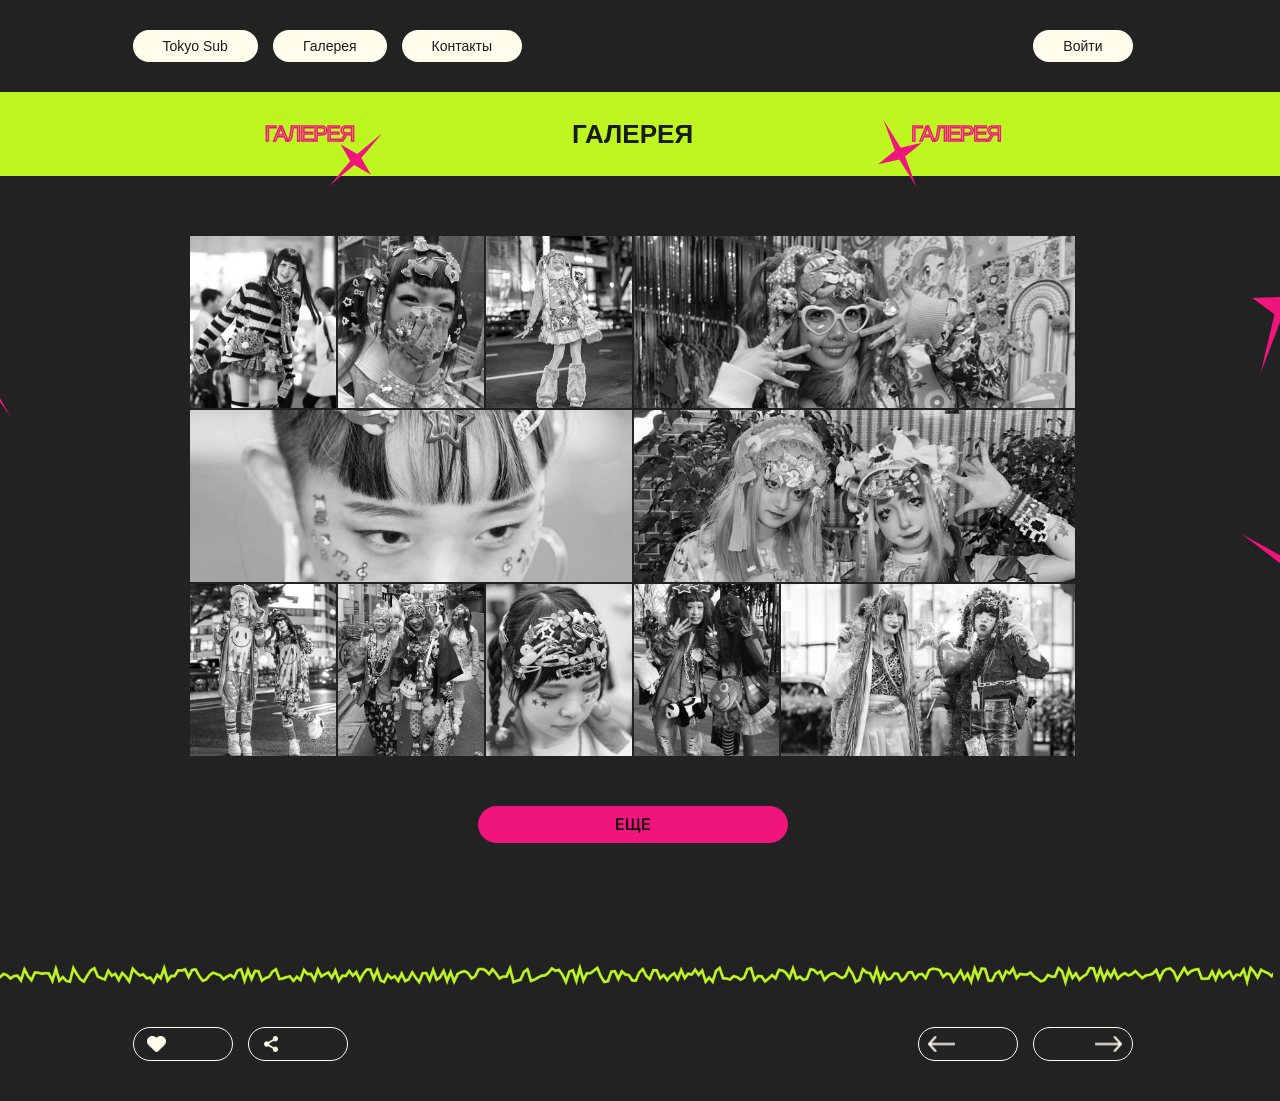
==== japansubitogg/decora.html @ cd4c19d5 "first commit" ====
<!DOCTYPE html>
<html lang="en">
<head>
    <link rel="stylesheet" href="decora.css">
    <meta charset="UTF-8">
    <meta name="viewport" content="width=device-width, initial-scale=1.0">
    <link rel="preconnect" href="https://fonts.googleapis.com">
    <link rel="preconnect" href="https://fonts.gstatic.com" crossorigin>
    <link href="https://fonts.googleapis.com/css2?family=Inter:ital,opsz,wght@0,14..32,100..900;1,14..32,100..900&family=Lora:ital,wght@0,400..700;1,400..700&family=Playfair+Display:ital,wght@0,400..900;1,400..900&family=Raleway:ital,wght@0,100..900;1,100..900&display=swap" rel="stylesheet">
    <title>Document</title>
</head>
<body>

<header>
        <div class="nav-links">
            <a href="index.html" class="nav-btn">Tokyo Sub</a>
            <a href="galereyamenu.html" class="nav-btn">Галерея</a>
            <a href="contacts.html" class="nav-btn">Контакты</a>
        </div>
        <a href="#" class="nav-btn login">Войти</a>
    </header> 
<div class="header-banner">
    <div class="banner-content">
        <span class="small-text">ГАЛЕРЕЯ</span>
        <h1 class="main-title">ГАЛЕРЕЯ</h1>
        <span class="small-text">ГАЛЕРЕЯ</span>
    </div>
</div>
    <main>

  <div class="gallery-container">
        <div class="gallery-item item-1">
            <img src="photo_gyaru/D_1.jpg" alt="Фото 1">
        </div>
        
        <div class="gallery-item item-2">
            <img src="photo_gyaru/D_2.jpg" alt="Фото 2">
        </div>

        <div class="gallery-item item-3">
            <img src="photo_gyaru/D_3.jpg" alt="Фото 3">
        </div>

        <div class="gallery-item item-4">
            <img src="photo_gyaru/D_4.jpg" alt="Фото 4">
        </div>
        
        <div class="gallery-item item-5">
            <img src="photo_gyaru/D_5.jpg" alt="Фото 5">
        </div>

        <div class="gallery-item item-6">
            <img src="photo_gyaru/D_6.jpg" alt="Фото 6">
        </div>

        <div class="gallery-item item-7">
            <img src="photo_gyaru/D_7.jpg" alt="Фото 7">
        </div>

        <div class="gallery-item item-8">
            <img src="photo_gyaru/D_8.jpg" alt="Фото 8">
        </div>

        <div class="gallery-item item-9">
            <img src="photo_gyaru/D_9.jpg" alt="Фото 9">
        </div>
        
        <div class="gallery-item item-10">
            <img src="photo_gyaru/D_10.jpg" alt="Фото 10">
        </div>

        <div class="gallery-item item-11">
            <img src="photo_gyaru/D_11.jpg" alt="Фото 11">
        </div>


        </div>
        </div> 

<div class="more-btn-wrapper">
    <a href="youtube.html" class="more-btn">ЕЩЕ</a>
</div>
    </main>

<div class="stars-layer">
    <img src="star/starsubgyaru1.svg" class="st s1" alt="star">
    <img src="star/starsubgyaru2.svg" class="st s2" alt="star">
    <img src="star/starsubgyaru3.svg" class="st s3" alt="star">
    <img src="star/starsubgyaru4.svg" class="st s4" alt="star">
    <img src="star/starsubgyaru5.svg" class="st s5" alt="star">
    <img src="star/starsubgyaru6.svg" class="st s6" alt="star">
    <img src="star/starsubgyaru7.svg" class="st s7" alt="star">
    <img src="star/starsubgyaru8.svg" class="st s8" alt="star">

</div>

    </div>
</body>
<footer class="main-footer">
    <img src="images/line-green.png" class="footer-wave" alt="line">
    <div class="footer-row">
        <div class="footer-group">
            <button class="footer-circle-btn heart-btn align-left">
                <span class="icon-wrap">
                    <img src="images/heart.png" alt="heart" class="icon-base">
                    <img src="images/heart-pink.png" alt="heart" class="icon-active">
                </span>
            </button>
            
            <button class="footer-circle-btn share-btn align-left">
                <span class="icon-wrap">
                    <img src="images/share.png" alt="share" class="icon-base">
        
                    <div class="mini-icons-box">
                        <img src="images/icon1.png" alt="tg" class="mini-icon">
                        <img src="images/icon2.png" alt="email" class="mini-icon"> 
                    </div>
                </span>
            </button>
        </div>
        
        <div class="footer-group">
            <a href="lolita.html" class="footer-circle-btn arrow-btn align-left">
                <span class="icon-wrap">
                    <img src="images/arrow-left.png" alt="prev" class="icon-base">
                    <img src="images/arrow-left-green.png" alt="prev" class="icon-active">
                </span>
            </button>
            
            <a href="contacts.html" class="footer-circle-btn arrow-btn align-right">
                <span class="icon-wrap">
                    <img src="images/arrow-right.png" alt="next" class="icon-base">
                    <img src="images/arrow-right-green.png" alt="next" class="icon-active">
                </span>
            </a>
        </div>
    </div>
</footer>
<script>
    const toggleButtons = document.querySelectorAll('.heart-btn, .share-btn');

    toggleButtons.forEach(btn => {
        btn.addEventListener('click', function() {
            this.classList.toggle('active');
        });
    });
</script>
</body>


</html>
---- japansubitogg/decora.css ----
/*подвал*/
.nav-btn.active {
    background-color: rgb(240, 21, 124); 
    color: rgb(0, 0, 0); 
}
/*подвал*/
.main-footer {
    margin-top: 50px;
    padding-bottom: 50px;
    padding: 40px 0px; 
}
.footer-wave {
    display: block;
    width: 100vw !important; 
    position: relative;
    left: 50%;
    transform: translateX(-50%);
    margin-left: 0 !important;
    margin-right: 0 !important;
    margin-top: 0;
    margin-bottom: 40px;
    max-width: none !important;
    min-width: 100vw;
    height: auto;
    object-fit: cover;
}
.footer-row {
    width: 100%;
    max-width: 1000px; 
    margin: 0 auto;
    display: flex;
    justify-content: space-between; 
    align-items: center;
    padding: 0 10px;
}
.footer-group {
    display: flex;
    gap: 15px; 
}
/*стили кнопок*/
.footer-circle-btn {
    background: transparent;
    border: 1.5px solid var(--light-btn);
    border-radius: 50px;
    height: 34px;
    width: 100px;
    cursor: pointer;
    display: flex;
    align-items: center;
    transition: all 0.2s ease;
    position: relative;
    padding: 0 15px;
    box-sizing: border-box;
}
.align-left { justify-content: flex-start; }
.align-right { justify-content: flex-end; }
.icon-wrap {
    display: flex;
    align-items: center;
    justify-content: center;
    width: 16px;
    height: 16px;
    position: relative;
}
.footer-circle-btn img {
    height: 16px;
    width: auto;
    transition: opacity 0.2s ease;
}
/*иконки*/
.icon-base { opacity: 1; }
.icon-active { 
    opacity: 0; 
    position: absolute; 
    left: 50%;
    top: 50%;
    transform: translate(-50%, -50%);
}
/*состояние active-клик hover-стрелки*/
/*сердце/поделиться (после клика)*/
.heart-btn.active { border-color: var(--pink); }
.share-btn.active { border-color: var(--neon-green); }
.heart-btn.active .icon-base, 
.share-btn.active .icon-base { opacity: 0; }
.heart-btn.active .icon-active { opacity: 1; }
/*стрелочки при наведении*/
.arrow-btn:hover { border-color: var(--neon-green); }
.arrow-btn:hover .icon-base { opacity: 0; }
.arrow-btn:hover .icon-active { opacity: 1; }
/*поделиться*/
.share-btn .icon-wrap {
    width: 100%;
    height: 100%;
    display: flex;
    align-items: center;
    position: relative;
}
.share-btn .icon-base {
    position: absolute;
    left: 0;
    opacity: 1;
    transition: opacity 0.2s;
}
/*контейнер для зеленых иконок*/
.share-btn .mini-icons-box {
    display: flex;
    justify-content: space-evenly;
    align-items: center;
    position: absolute;
    top: 0;
    left: 0;
    width: 100%;
    height: 100%;
    opacity: 0;
    transition: opacity 0.2s;
    pointer-events: none;
}
/*анимка клик*/
.share-btn.active .icon-base {
    opacity: 0 !important;
}
.share-btn.active .mini-icons-box {
    opacity: 1;
    pointer-events: auto;
}
/*мелкие иконки внутри*/
.mini-icon {
    height: 16px !important;
    width: auto !important;
    position: relative !important;
    margin: 0 !important;
    transform: none !important;
}

@media (max-width: 768px) {
    .main-footer{
        margin-top: 0;
    }
    .footer-wave {
        width: calc(100% + 50%) !important;
        margin-left: -15px !important;
        margin-right: -15px !important;
        max-width: none !important;
    }
    @media screen {
    .footer-row {
        max-width: 1000px; 
    }
}
.main-footer {
    margin-top: 50px;
    padding: 40px 0px;
    width: 100%;
}
    .footer-group {
        display: flex !important;
        gap: 10px !important;
        width: auto !important;
    }
    .footer-circle-btn {
        width: 75px !important;
        height: 35px !important;
    }
}

html {
    scrollbar-gutter: stable;
}
@font-face {
    font-family: 'Dsjapancyr'; 
    src: url('fonts/Dsjapancyr.ttf') format('truetype'); 
    font-weight: normal;
    font-style: normal;
}
@font-face {
    font-family: 'OnderRegular'; 
    src: url('fonts/ONDER-REGULAR.TTF') format('truetype'); 
    font-weight: normal;
    font-style: normal;
}
 
 /*шапка*/

:root {
    --bg-color: rgb(34, 34, 34);
    --neon-green: rgb(190, 246, 33);
    --pink: rgb(240, 21, 124);
    --light-btn: rgb(255, 253, 236);
    --container-width: 1000px; 
}

/* 1. Базовая шапка */
header {
    display: flex;
    justify-content: space-between;
    align-items: center;
    max-width: 1000px; 
    margin: 0 auto;
    padding: 30px 0;
}

/* Контейнер для левых кнопок */
.nav-links {
    display: flex;
    gap: 15px; 
    flex-direction: row !important;
}

.nav-btn {
    background-color: var(--light-btn);
    color: var(--bg-color);
    text-decoration: none;
    padding: 8px 30px; 
    border-radius: 40px;
    font-size: 14px;
    font-weight: 500;
    display: inline-flex;
    align-items: center;
    justify-content: center;
    white-space: nowrap;
    transition: 0.3s;
    /* КРИТИЧНО: */
    width: auto !important; 
    min-width: 0 !important; 
    flex: none !important; 
}

/* 2. АДАПТАЦИЯ */
@media (max-width: 768px) {
    header {
        padding: 15px 0 !important;
        justify-content: space-between !important; 
    }

    .nav-links {
        gap: 8px !important; 
    }

    .nav-btn {
        padding: 6px 12px !important; 
        font-size: 10px !important; 
        border-radius: 30px !important;
    }
}

:root {
 --bg-color: #1a1a1a;
--pink: rgb(240, 21, 124);
--btn-gray: #e8e8e8;
--active-lime: rgb(190, 246, 33);
}

body {
background-color: var(--bg-color);
margin: 0;
font-family: sans-serif;
color: white;
overflow-x: hidden; 
}


.header-banner {
background-color: var(--active-lime);
padding: 20px 40px; 
width: auto;
margin-left: -40px !important;
margin-right: -40px !important;   
box-sizing: border-box;
overflow: hidden;
display: flex;
justify-content: center;
margin-bottom: 60px;
}

/* Контейнер внутри плашки */
.banner-content {
    display: flex;
    justify-content: center; 
    align-items: center;
    width: 100%;            
    max-width: 1300px;    
    margin: 0 auto;
    gap: 218px;             
}

/* Основной заголовок  */
.main-title {
font-family: 'Onder', sans-serif; 
    font-size: 26px;
    color: var(--bg-color); 
    line-height: 1.7;
    margin: 0;
    text-transform: uppercase;
}

/* Декоративный текст по бокам */
.small-text {
font-family: 'DSJapanCyr', sans-serif;
    font-size: 22px;
    color: transparent;
    -webkit-text-stroke: 1.5px var(--pink); 
    letter-spacing: -1.5px;
    margin: 0;
}

/* Выравнивание левого и правого текста */
.banner-content .small-text:first-child {
    text-align: left;
}
.banner-content .small-text:last-child {
    text-align: right;
}

/* Адаптивность для мобильных */
@media (max-width: 768px) {
    .header-banner {
        padding: 10px 0; 
    }
    .banner-content {
        gap: 15px; 
    }
}

@media (max-width: 480px) {
    .small-text {
        -webkit-text-stroke: 1px var(--active-lime); 
    }
}
   
   body {
margin: 0 auto;
background-color: #222222; 
color: #ffffff; 
}

/* Состояние всех картинок по умолчанию */
.gallery-item img {
    width: 100%;
    height: 100%;
    object-fit: cover;
    display: block;
    filter: grayscale(100%);
    transition: filter 0.1s ease; 
}

/* Состояние при наведении (hover) */
.gallery-item:hover img {
filter: grayscale(0%);
}

/* Контейнер всей галереи */
.gallery-container {
    display: grid;
    width: 70%;            
    max-width: 1200px;     
    margin: 0 auto;        
    gap: 2px;             
    height: auto; 
    aspect-ratio: 1300 / 763; 
    grid-template-columns: repeat(6, 1fr);
    grid-template-rows: repeat(3, 1fr);
    grid-template-areas: 
        "it1 it2 it3 it4 it4 it4"
        "it5 it5 it5 it6 it6 it6"
        "it7 it8 it9 it11 it10 it10";
}

/* Общие стили для айтемов */
.gallery-item {
    overflow: hidden;
    display: flex;
}

.gallery-item img {
    width: 100%;
    height: 100%;
    object-fit: cover; 
    display: block;
}
.item-1  { grid-area: it1; }
.item-2  { grid-area: it2; }
.item-3  { grid-area: it3; }
.item-4  { grid-area: it4; }
.item-5  { grid-area: it5; }
.item-6  { grid-area: it6; }
.item-7  { grid-area: it7; }
/* Длинные горизонтальные картинки (примерно 644x242) */
.item-8  { grid-area: it8; }
.item-9  { grid-area: it9; }
.item-10 { grid-area: it11; }
/* Последняя картинка (среднего размера 429x262) */
.item-11 { grid-area: it10; }

.more-btn {
    width: 310px;
    height: 37px;
    background-color: #F0157C;
    border-radius: 47px;
    border: none;
    color: black;
    font-family: 'Inter', sans-serif;
    font-size: 16px;
    font-weight: 500;
    cursor: pointer;
    text-decoration: none; 
    display: flex;
    align-items: center;
    justify-content: center;
    transition: all 0.3s ease; 
}

/* Эффект при наведении */
.more-btn:hover {
    background-color: #ff1a8c;
    box-shadow: 0 0 20px rgba(240, 21, 124, 0.6); 
    transform: translateY(-2px); 
    color: black; 
}

/* Эффект при нажатии */
.more-btn:active {
    transform: translateY(0);
    box-shadow: 0 0 10px rgba(240, 21, 124, 0.4);
}

.more-btn-wrapper {
    display: flex;
    justify-content: center;
    width: 100%;
    margin-top: 50px; 
    margin-bottom: 80px; 
}

/* 1. Главный контейнер звезд */
.stars-layer {
    position: absolute;
    top: 0;
    left: 0;
    width: 100%;
    min-height: 100%;
    overflow: hidden; 
    z-index: 1; 
    pointer-events: none;
}

.st {
    position: absolute;
    display: block;
    pointer-events: none;
    z-index: 1;
    transition: opacity 0.3s ease;
}

.stars-layer {
    position: absolute;
    top: 0;
    left: 0;
    width: 100%;
    overflow: visible; 
    min-height: 100%; 
    z-index: 99999;
    pointer-events: none;
}

/* Базовый стиль для каждой звезды */
.st {
    position: absolute;
    display: block;
    z-index: 9999;
    pointer-events: none;
    transition: opacity 0.3s ease; 
}

/* ЛЕВАЯ СТОРОНА  */
.s1 { 
    top: 260px; left: 60%; margin-left: -850px; 
    width: 120px; 
    transform: rotate(-15deg); 
}
.s2 { 
    top: 680px; left: 63%; margin-left: -950px; 
    width: 100px; 
}
.s7 { 
    top: 490px; left: 62%; margin-left: -920px; 
    width: 170px; 
}

/*  ПРАВАЯ СТОРОНА  */
.s3 { 
    top: 200px; left: 42%; margin-left: 680px; 
    width: 140px; 
    transform: rotate(-60deg); 
}
.s4 { 
    top: 680px; left: 38%; margin-left: 800px; 
    width: 150px; 
}
.s8 { 
    top: 480px; left: 35%; margin-left: 750px; 
    width: 210px; 
    transform: rotate(80deg); 
}


/*  ОСТАЛЬНЫЕ  */
.s5 { top: 100px; left: 55%; margin-left: -400px; width: 120px; }
.s6 { top: 90px; left: 47%; margin-left: 250px; width: 110px; }
.s10 { top: 100px; left: 42%; margin-left: 700px; width: 80px; }

@media (max-width: 1400px) {
    .st {
        transform: scale(0.7); 
    }
}

@media (max-width: 650px) {
    header {
        flex-direction: column; 
        justify-content: center;
        padding: 20px 0;
    }

    .nav-links {
        justify-content: center; 
    }

    .nav-btn.login {
        min-width: 120px; 
    }
}

header .nav-btn:hover {
    background-color: rgb(240, 21, 124) !important; 
    color: rgb(0, 0, 0) !important;               
    border-color: rgb(240, 21, 124) !important;   
}
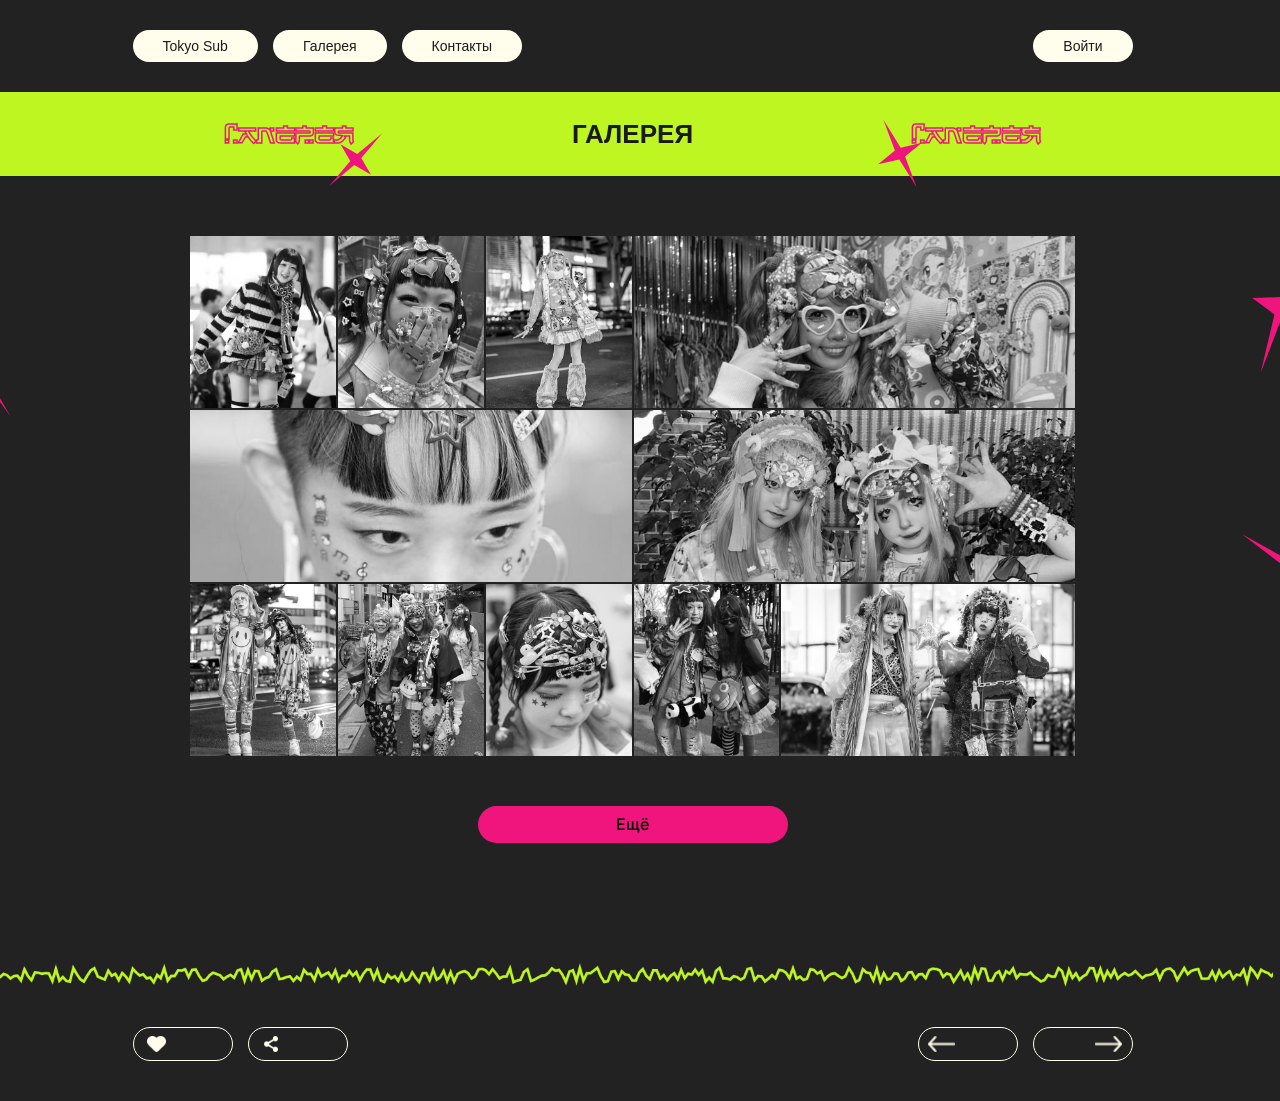
==== commit 20d4368b: "update" ====
--- a/japansubitogg/decora.html
+++ b/japansubitogg/decora.html
@@ -78,7 +78,7 @@
         </div> 
 
 <div class="more-btn-wrapper">
-    <a href="youtube.html" class="more-btn">ЕЩЕ</a>
+    <a href="youtube.html" class="more-btn">Ещё</a>
 </div>
     </main>
 
--- a/japansubitogg/decora.css
+++ b/japansubitogg/decora.css
@@ -133,33 +133,59 @@
 }
 
 @media (max-width: 768px) {
-    .main-footer{
+    /* 1. Прячем звезды, которые находятся слишком низко и растягивают страницу */
+    .s2, .s4, .s7, .s8, .stars-layers {
+        display: none !important;
+    }
+
+    /* 2. Жестко запрещаем элементам вылезать за пределы нижней границы body */
+    html, body {
+        overflow-x: hidden;
+        max-height: 100%;
+    }
+.main-footer {
         margin-top: 0;
     }
+    
     .footer-wave {
-        width: calc(100% + 50%) !important;
-        margin-left: -15px !important;
-        margin-right: -15px !important;
+        width: 100vw !important; 
+        left: 50% !important;
+        transform: translateX(-50%) !important;
+        margin-left: 0 !important;
+        margin-right: 0 !important;
         max-width: none !important;
     }
-    @media screen {
+
+    
     .footer-row {
-        max-width: 1000px; 
-    }
-}
-.main-footer {
-    margin-top: 50px;
-    padding: 40px 0px;
-    width: 100%;
-}
+display: flex !important;
+        flex-direction: row !important;
+        flex-wrap: nowrap !important;
+        justify-content: space-between !important;
+        align-items: center !important;
+        width: 100%;
+        margin-top: 20px;
+        padding: 0 15px !important; 
+        box-sizing: border-box !important; 
+    }
+
     .footer-group {
         display: flex !important;
-        gap: 10px !important;
+        flex-direction: row !important; 
+        gap: 6px !important;            
         width: auto !important;
     }
+
     .footer-circle-btn {
-        width: 75px !important;
-        height: 35px !important;
+        width: 68px !important;         
+        height: 34px !important;
+        padding: 0 6px !important;     
+        box-sizing: border-box !important;
+    }
+    
+    .footer-circle-btn img {
+        height: 14px !important;
+        width: auto !important;
     }
 }
 
@@ -168,16 +194,13 @@
 }
 @font-face {
     font-family: 'Dsjapancyr'; 
-    src: url('fonts/Dsjapancyr.ttf') format('truetype'); 
+    src: local('Dsjapancyr'), local('Dsjapancyr'),
+         url('fonts/Dsjapancyr.woff') format('woff'),
+         url('fonts/Dsjapancyr.ttf') format('truetype'); 
     font-weight: normal;
     font-style: normal;
 }
-@font-face {
-    font-family: 'OnderRegular'; 
-    src: url('fonts/ONDER-REGULAR.TTF') format('truetype'); 
-    font-weight: normal;
-    font-style: normal;
-}
+@font-face { font-family: 'Onder'; src: url('fonts/ONDER-REGULAR.ttf'); }
  
  /*шапка*/
 
@@ -227,18 +250,30 @@
 
 /* 2. АДАПТАЦИЯ */
 @media (max-width: 768px) {
+
+    body {
+        padding: 0 15px !important;
+        overflow-x: hidden;
+    }
+
     header {
+        display: flex !important;
+        flex-direction: row !important;
+        justify-content: space-between !important;
+        align-items: center !important;
         padding: 15px 0 !important;
-        justify-content: space-between !important; 
+        width: 100%;
     }
 
     .nav-links {
-        gap: 8px !important; 
+        display: flex !important;
+        gap: 6px !important;
     }
 
     .nav-btn {
-        padding: 6px 12px !important; 
-        font-size: 10px !important; 
+        padding: 6px 10px !important;
+        font-size: 10px !important;
+        white-space: nowrap !important;
         border-radius: 30px !important;
     }
 }
@@ -313,17 +348,53 @@
 
 /* Адаптивность для мобильных */
 @media (max-width: 768px) {
-    .header-banner {
-        padding: 10px 0; 
-    }
-    .banner-content {
-        gap: 15px; 
-    }
-}
-
-@media (max-width: 480px) {
-    .small-text {
-        -webkit-text-stroke: 1px var(--active-lime); 
+    .header-banner, .marquee-container {
+        margin-left: -15px !important;
+        margin-right: -15px !important;
+        width: calc(100% + 30px) !important;
+        padding: 12px 10px !important;
+        margin-bottom: 30px !important;
+        box-sizing: border-box !important;
+        overflow: hidden !important;
+    }
+
+    .banner-content, .marquee-content {
+        display: flex !important;
+        flex-direction: row !important;
+        justify-content: center !important;
+        align-items: center !important;
+        gap: 15px !important;
+        width: 100% !important;
+        max-width: 100% !important;
+    }
+
+    .main-title {
+        font-size: 16px !important;
+        line-height: 1.3 !important;
+        text-align: center !important;
+        margin: 0 !important;
+        white-space: nowrap !important;
+    }
+
+    .small-text, .accent-font {
+        font-size: 14px !important;
+        -webkit-text-stroke: 1px var(--pink) !important;
+        letter-spacing: -0.5px !important;
+        word-spacing: normal !important;
+        white-space: nowrap !important;
+        display: inline-block !important;
+    }
+}
+
+@media (max-width: 414px) {
+    .main-title {
+        font-size: 14px !important;
+    }
+    .small-text, .accent-font {
+        font-size: 12px !important;
+    }
+    .banner-content, .marquee-content {
+        gap: 8px !important;
     }
 }
    
